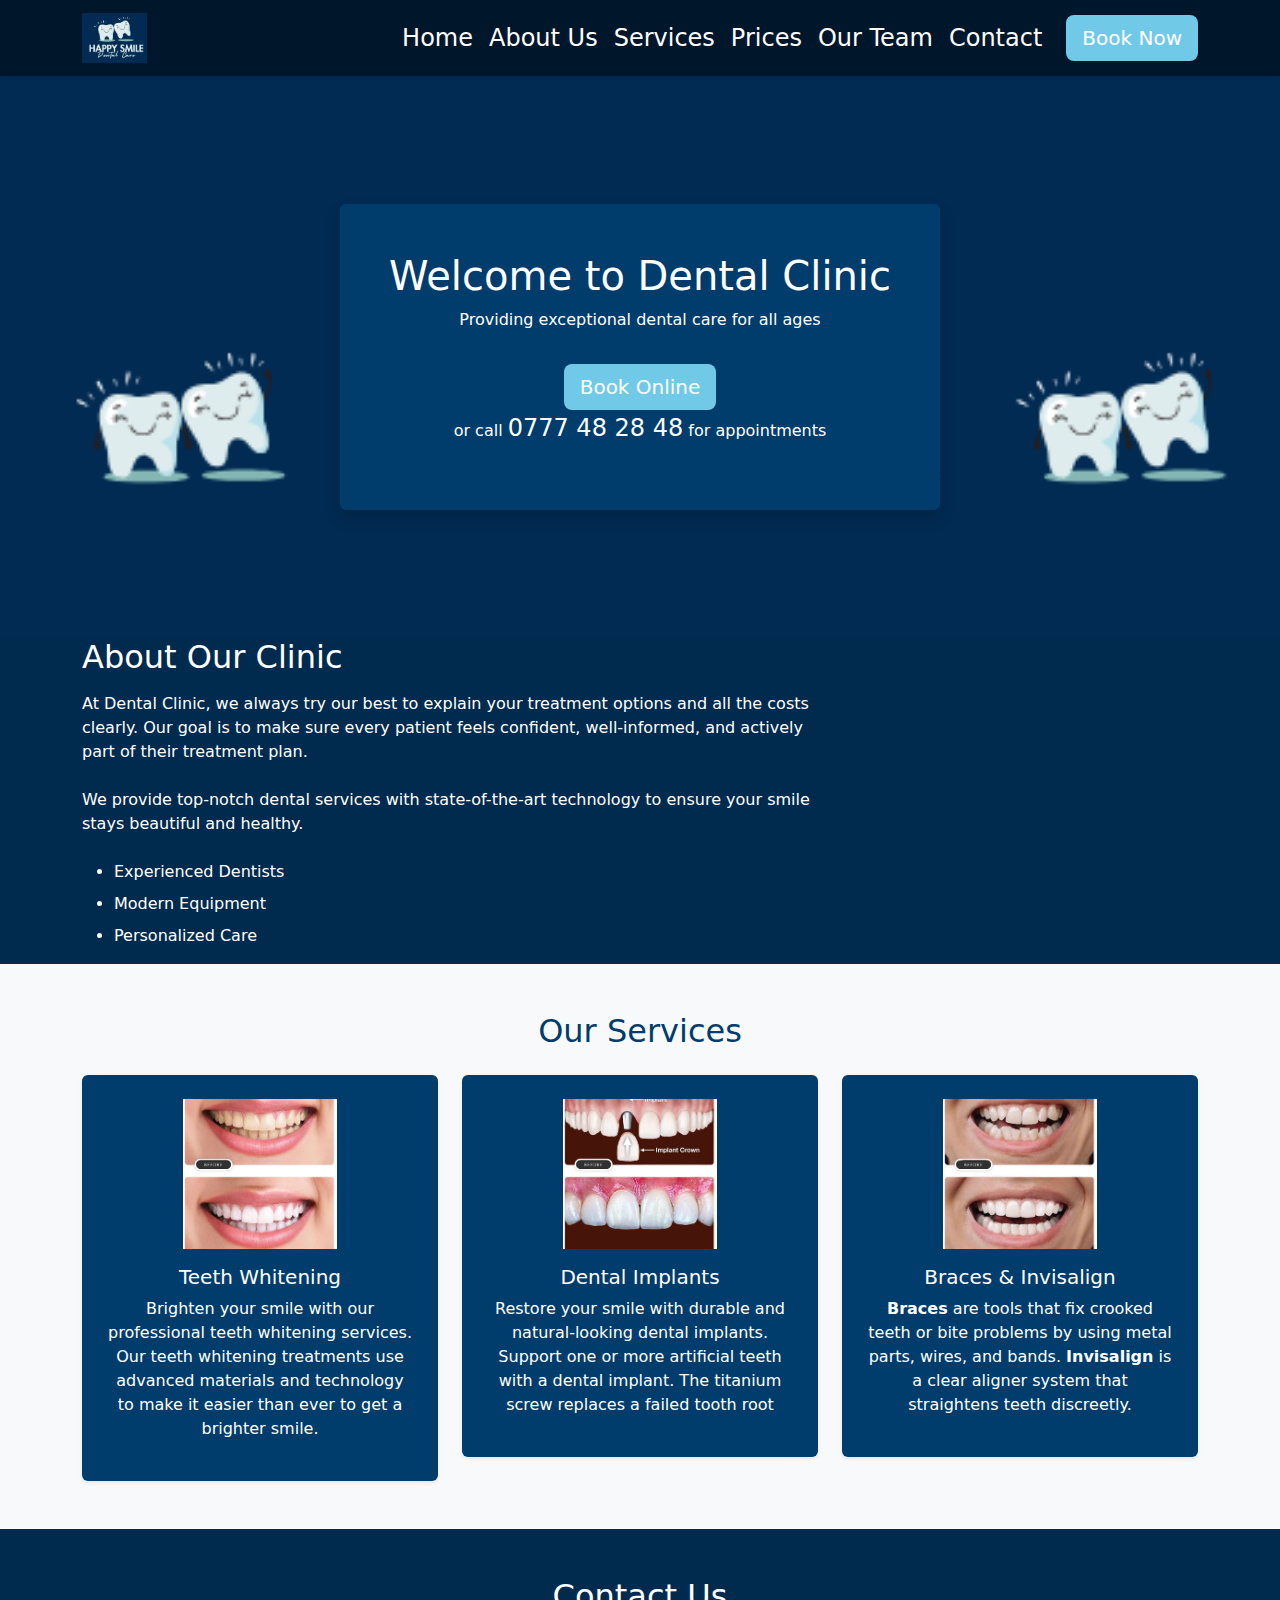
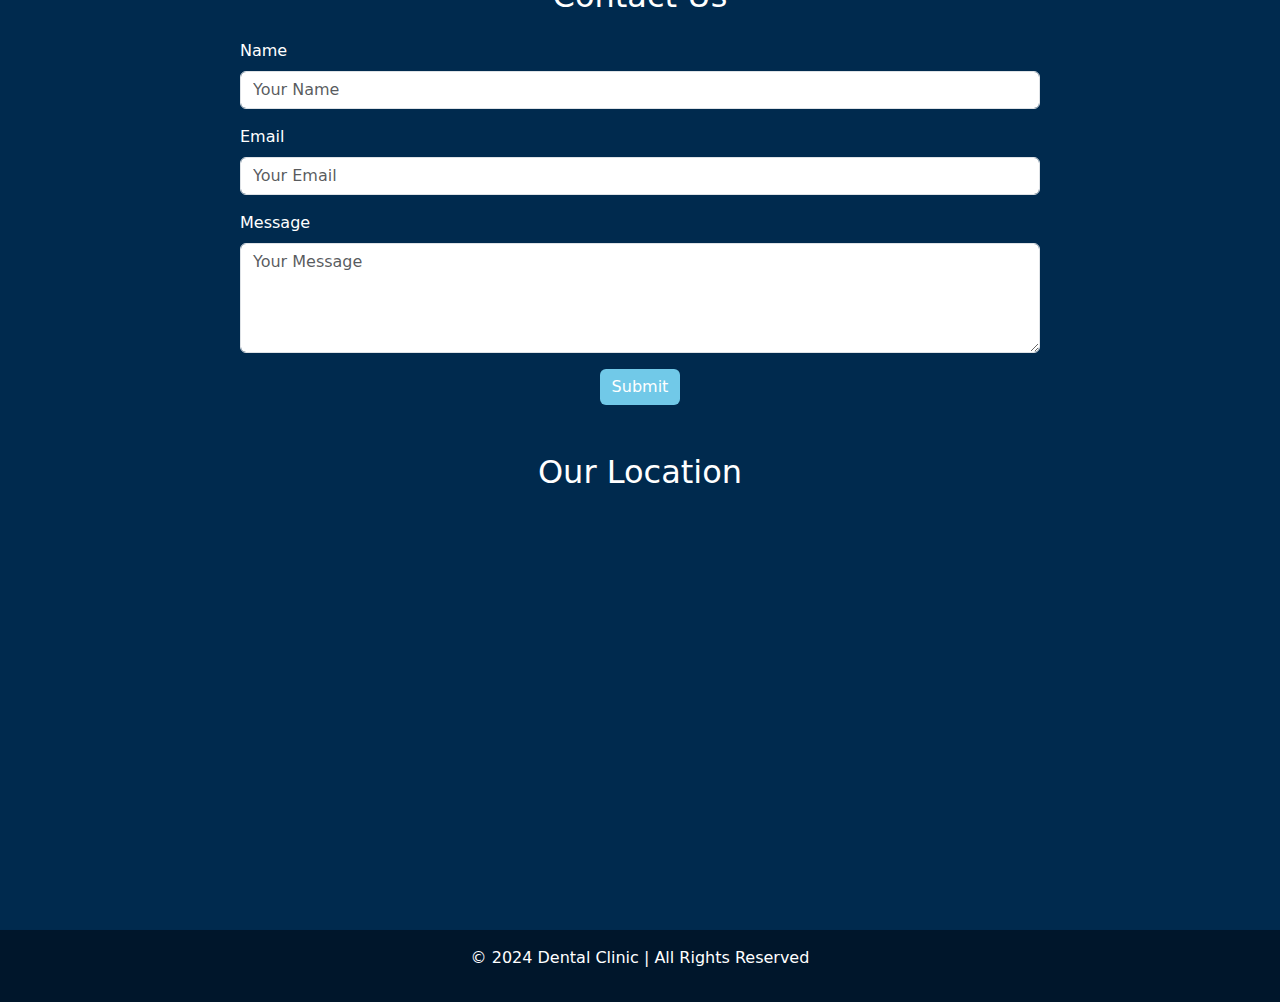
==== DentalWeb/index.html @ 58f562f4 "Add files via upload" ====
<!DOCTYPE html>
<html lang="en">
<head>
  <meta charset="UTF-8">
  <meta name="viewport" content="width=device-width, initial-scale=1.0">
  <title>Dental</title>
  <link href="https://cdn.jsdelivr.net/npm/bootstrap@5.3.0/dist/css/bootstrap.min.css" rel="stylesheet">
  <link rel="stylesheet" href="style.css">

</head>
<body>


  <!-- Navbar -->
<nav class="navbar navbar-expand-lg navbar-light bg-dark-navy shadow-sm">
  <div class="container">
    <a class="navbar-brand" href="#"><img src="Images/IconImg.png" alt="Dental Clinic" height="50"></a>
    <button class="navbar-toggler bg-custom-blue" type="button" data-bs-toggle="collapse" data-bs-target="#navbarNav">
      <span class="navbar-toggler-icon bg-custom-blue"></span>
    </button>
    <!-- Navbar Links -->
    <div class="collapse navbar-collapse" id="navbarNav">
      <ul class="navbar-nav ms-auto me-0">
        <li class="nav-item"><a class="nav-link text-white fs-4" href="#">Home</a></li>
        <li class="nav-item"><a class="nav-link text-white fs-4" href="#about">About Us</a></li>
        <li class="nav-item"><a class="nav-link text-white fs-4" href="#services">Services</a></li>
        <li class="nav-item"><a class="nav-link text-white fs-4" href="#prices">Prices</a></li>
        <li class="nav-item"><a class="nav-link text-white fs-4" href="#ourteam">Our Team</a></li>
        <li class="nav-item"><a class="nav-link text-white fs-4" href="#contact">Contact</a></li>
      </ul>
    </div>
    
    <!-- Book Now Button -->
    <a href="" class="btn btn-primary btn-lg d-none d-lg-block ms-3 me-0">Book Now</a>
  </div>
</nav>

  
  <!-- Hero Section -->
  <header class="hero-section text-center text-white" style="background-image: url('Images/Smile.png');">
    <div class="container py-5">
      <div class="shadow p-5 bg-custom-blue rounded mx-auto" style="max-width: 600px;">
        <h1>Welcome to Dental Clinic</h1>
        <p>Providing exceptional dental care for all ages</p>
        <a href="" class="btn btn-primary btn-lg mt-3">Book Online</a>
        <p>or call <span class="fs-4">0777 48 28 48</span> for appointments</p>
      </div>
    </div>
    
  </header>

  <!-- About Section -->
  <section id="about" class="d-flex align-items-center">
    <div class="container">
        <div class="col-md-8">
          <h2 class="mb-3">About Our Clinic</h2>
          <p class="mb-4">At Dental Clinic, we always try our best to explain your treatment options and all the costs clearly. 
            Our goal is to make sure every patient feels confident, well-informed, and actively part of their treatment plan.</p>
          <p class="mb-4">We provide top-notch dental services with state-of-the-art technology to ensure your smile stays beautiful and healthy.</p>
          <ul>
            <li class="mb-2">Experienced Dentists</li>
            <li class="mb-2">Modern Equipment</li>
            <li class="mb-2">Personalized Care</li>
          </ul>
        </div>
      </div>
    </div>
  </section>
  
  


  <!-- Services Section -->
  <section id="services" class="py-5 bg-light">
    <div class="container">
      <h2 class="text-center mb-4 text-custom-blue">Our Services</h2>
      <div class="row">
        <!-- Service 1 -->
        <div class="col-md-4 text-center service-card">
          <div class="p-4 rounded shadow-sm bg-custom-blue h-100">
            <img src="Images/whitening.webp" alt="Service 1" class="mb-3 w-50">
            <h5>Teeth Whitening</h5>
            <p>Brighten your smile with our professional teeth whitening services. Our teeth whitening treatments use advanced materials and technology to make it easier than ever to get a brighter smile.</p>
          </div>
        </div>
        <!-- Service 2 -->
        <div class="col-md-4 text-center service-card">
          <div class="p-4 rounded shadow-sm bg-custom-blue h-100">
            <img src="Images/implants.webp" alt="Service 2" class="mb-3 w-50">
            <h5>Dental Implants</h5>
            <p>Restore your smile with durable and natural-looking dental implants. Support one or more artificial teeth with a dental implant. The titanium screw replaces a failed tooth root</p>
          </div>
        </div>
        <!-- Service 3 -->
        <div class="col-md-4 text-center service-card">
          <div class="p-4 rounded shadow-sm bg-custom-blue h-100">
            <img src="Images/braces & Invisalign.webp" alt="Service 3" class="mb-3 w-50">
            <h5>Braces & Invisalign</h5>
            <p><b>Braces</b> are tools that fix crooked teeth or bite problems by using metal parts, wires, and bands.
         <b>Invisalign</b> is a clear aligner system that straightens teeth discreetly.</p>
          </div>
        </div>
      </div>
    </div>
  </section>

  <!-- Contact Section -->
<section id="contact" class="py-5">
  <div class="container">
    <form class="mx-auto" style="max-width: 800px;"> <!-- Limit form width -->
      <h2 class="text-center mb-4">Contact Us</h2>
      <div class="mb-3">
        <label for="name" class="form-label">Name</label>
        <input type="text" class="form-control" id="name" placeholder="Your Name">
      </div>
      <div class="mb-3">
        <label for="email" class="form-label">Email</label>
        <input type="email" class="form-control" id="email" placeholder="Your Email">
      </div>
      <div class="mb-3">
        <label for="message" class="form-label">Message</label>
        <textarea class="form-control" id="message" rows="4" placeholder="Your Message"></textarea>
      </div>
      <div class="d-flex justify-content-center">
        <button type="submit" class="btn btn-primary">Submit</button>
      </div>
    </form>
  </div>
</section>


  <!--location-->
  <section id="location" class="d-flex align-items-center">
    <div class="container">
      <h2 class="text-center mb-4">Our Location</h2>
      <div class="row justify-content-center">
        <div class="col-md-8">
          <div class="ratio ratio-16x9">
            <iframe class="embed-responsive-item" src="https://www.google.com/maps/embed?pb=!1m18!1m12!1m3!1d3961.0656265239536!2d79.86579387581777!3d6.882742118882746!2m3!1f0!2f0!3f0!3m2!1i1024!2i768!4f13.1!3m3!1m2!1s0x3ae25b21c4ad9c7f%3A0x2db603e21bdfd4f9!2sHavelock%20City%20Mall!5e0!3m2!1sen!2slk!4v1733757440611!5m2!1sen!2slk" allowfullscreen="" loading="lazy" referrerpolicy="no-referrer-when-downgrade"></iframe>
          </div>
        </div>
      </div>
    </div>
  </section>
  
  
  
  

  <!-- Footer -->
  <footer class="bg-dark-navy text-white text-center py-3 shadow-sm">
    <p>© 2024 Dental Clinic | All Rights Reserved</p>
  </footer>

  <script src="https://cdn.jsdelivr.net/npm/bootstrap@5.3.0/dist/js/bootstrap.bundle.min.js"></script>
</body>
</html>
---- DentalWeb/style.css ----
/* Custom Bootstrap Overrides */
 :root {
    --bs-primary: #002A4E; /* Navy Blue */
    --bs-secondary: #FFFFFF; /* White */
    --bs-info: #ADE8F4; /* Aqua/Teal */
  }

  .bg-custom-blue {
background-color: #003C6C;
color: white; /* Optional for text visibility */
}

.text-custom-blue {
color: #003C6C;
}

.bg-dark-navy {
background-color: #00162B;
color: white; /* Optional, for better text contrast */
}
  
  body {
    background-color: var(--bs-primary);
    color: var(--bs-secondary);
  }

  .navbar-brand img {
    height: 50px;
  }

  .nav-link {
    color: var(--bs-secondary) !important;
  }

  .nav-link:hover {
    color: var(--bs-info) !important;
  }

  .hero-section {
    background-color: var(--bs-primary);
    color: var(--bs-secondary);
    background-image: url('dental/images/Icon.png');
    background-size: cover;
    background-position: center;
    padding: 5rem 0;
  }

  .btn-primary {
    background-color: #71C9E8; /* Slightly darker Aqua */
    border: none;
  }

  .btn-primary:hover {
    
    background-color: var(--bs-info);
  }

  .service-card {
  display: flex;
  flex-direction: column;
  height: 100%; /* Full height within column */
}

.service-card .p-4 {
  flex: 1; /* Ensures the card content stretches to fill available space */
}

.service-card img {
  height: 150px; /* Specify height for images */
  object-fit: cover; /* Ensures the images fill the space nicely */
}

.service-card:hover .rounded {
  box-shadow: 0 8px 16px rgba(0, 60, 108, 0.5); /* Adds a blue shadow on hover */
  transform: scale(1.05); /* Slight zoom effect */
  transition: transform 0.3s ease, box-shadow 0.3s ease; /* Smooth transition */
}

.service-card .rounded {
  min-height: 300px; /* Specifies minimum height for uniformity */
  transition: transform 0.3s ease, box-shadow 0.3s ease; /* Smooth transition */
}


  footer {
    color: var(--bs-secondary);
  }

  footer a {
    color: #71C9E8;
    text-decoration: none;
  }

  footer a:hover {
    
    color: var(--bs-info);
  }



/* Prices*/
tbody .service-column {
  background-color: #046bc0;
  color:white;
}

tbody .price-column {
  background-color: #046bc0;
  color: white;
}

table th{
  background-color: #003C6C;
}
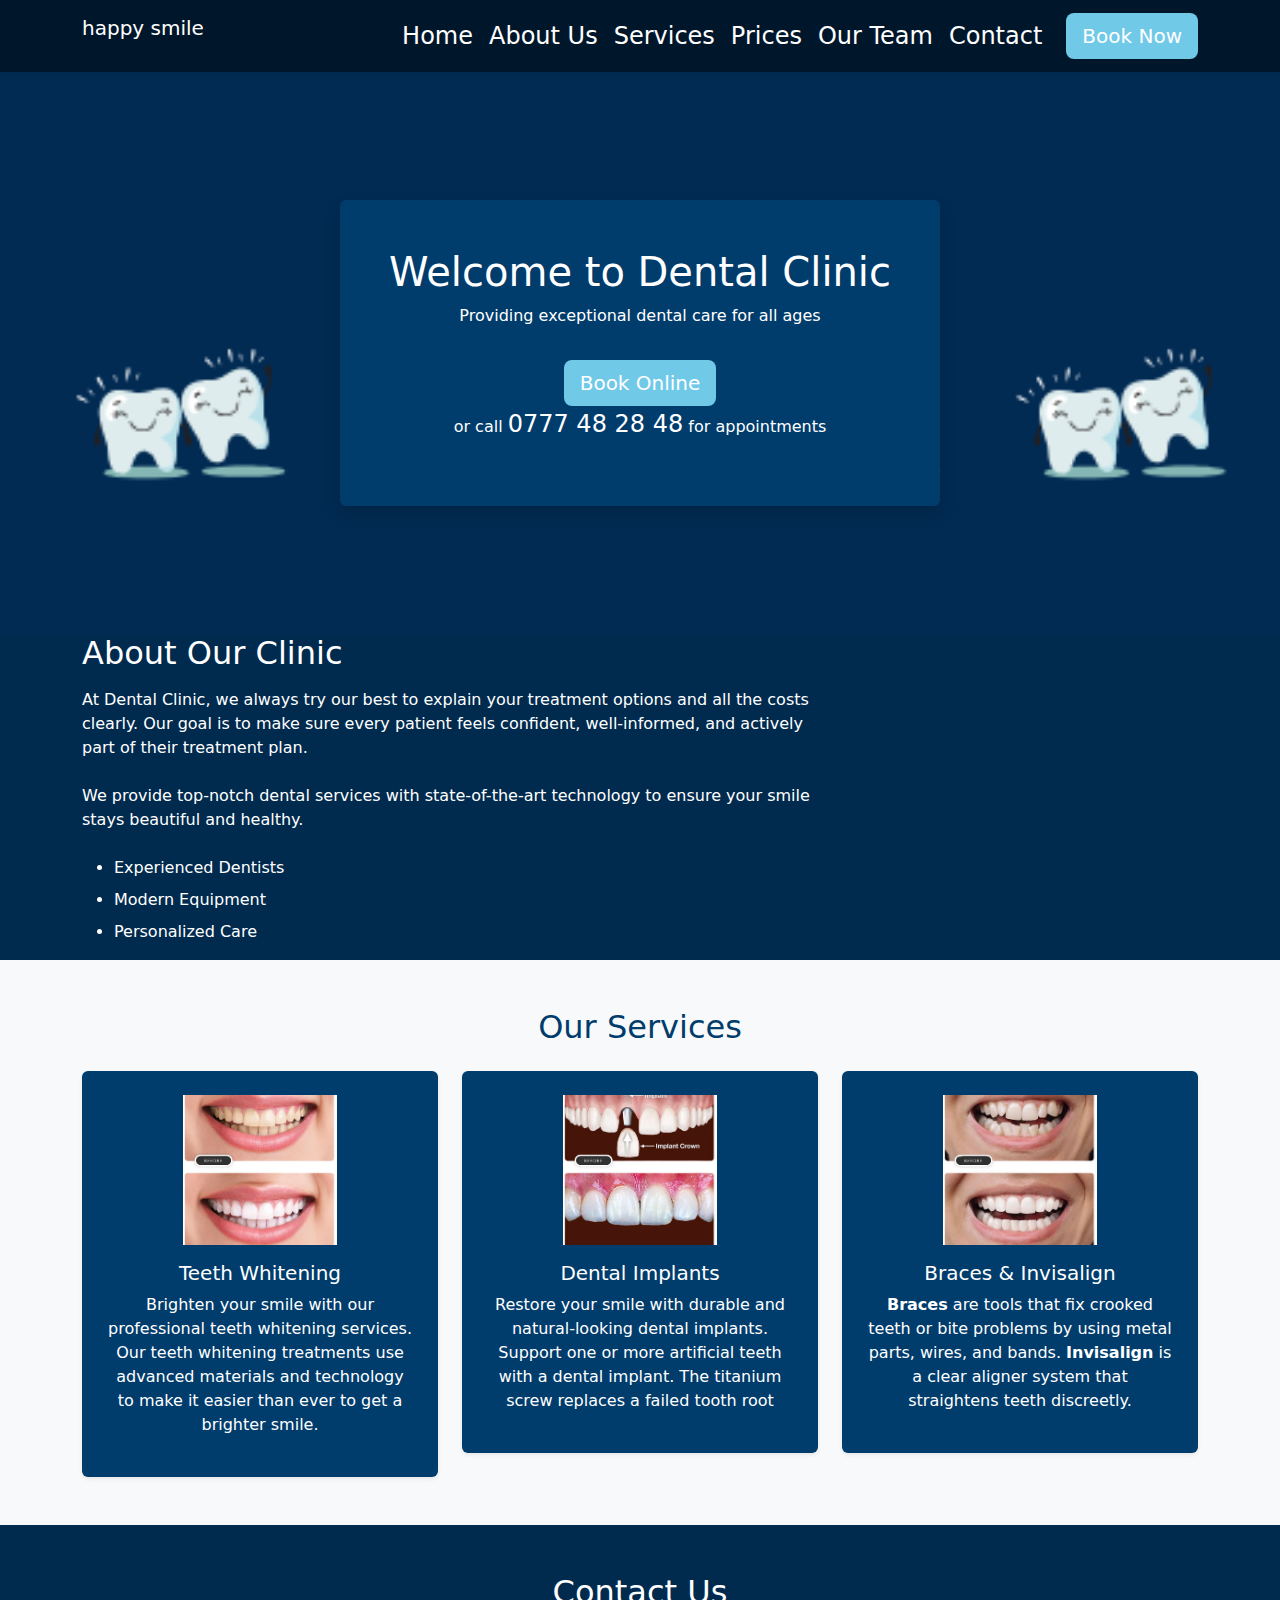
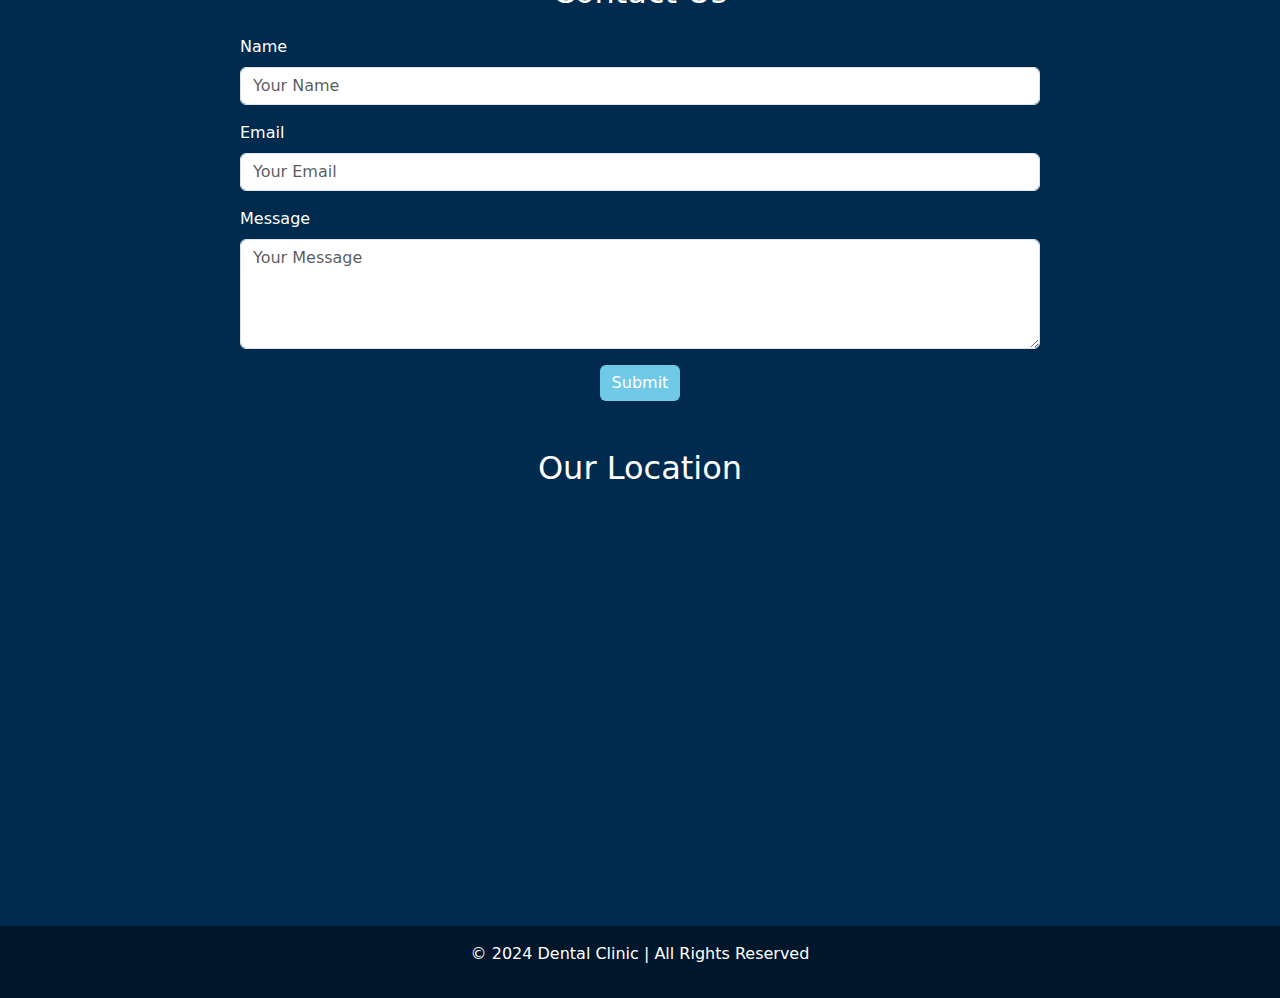
==== commit 3eed7af7: "feat: change icon to text" ====
--- a/DentalWeb/index.html
+++ b/DentalWeb/index.html
@@ -14,7 +14,7 @@
   <!-- Navbar -->
 <nav class="navbar navbar-expand-lg navbar-light bg-dark-navy shadow-sm">
   <div class="container">
-    <a class="navbar-brand" href="#"><img src="Images/IconImg.png" alt="Dental Clinic" height="50"></a>
+    <a class="navbar-brand" href="#"><p class="text-white">happy smile</p></a>
     <button class="navbar-toggler bg-custom-blue" type="button" data-bs-toggle="collapse" data-bs-target="#navbarNav">
       <span class="navbar-toggler-icon bg-custom-blue"></span>
     </button>
